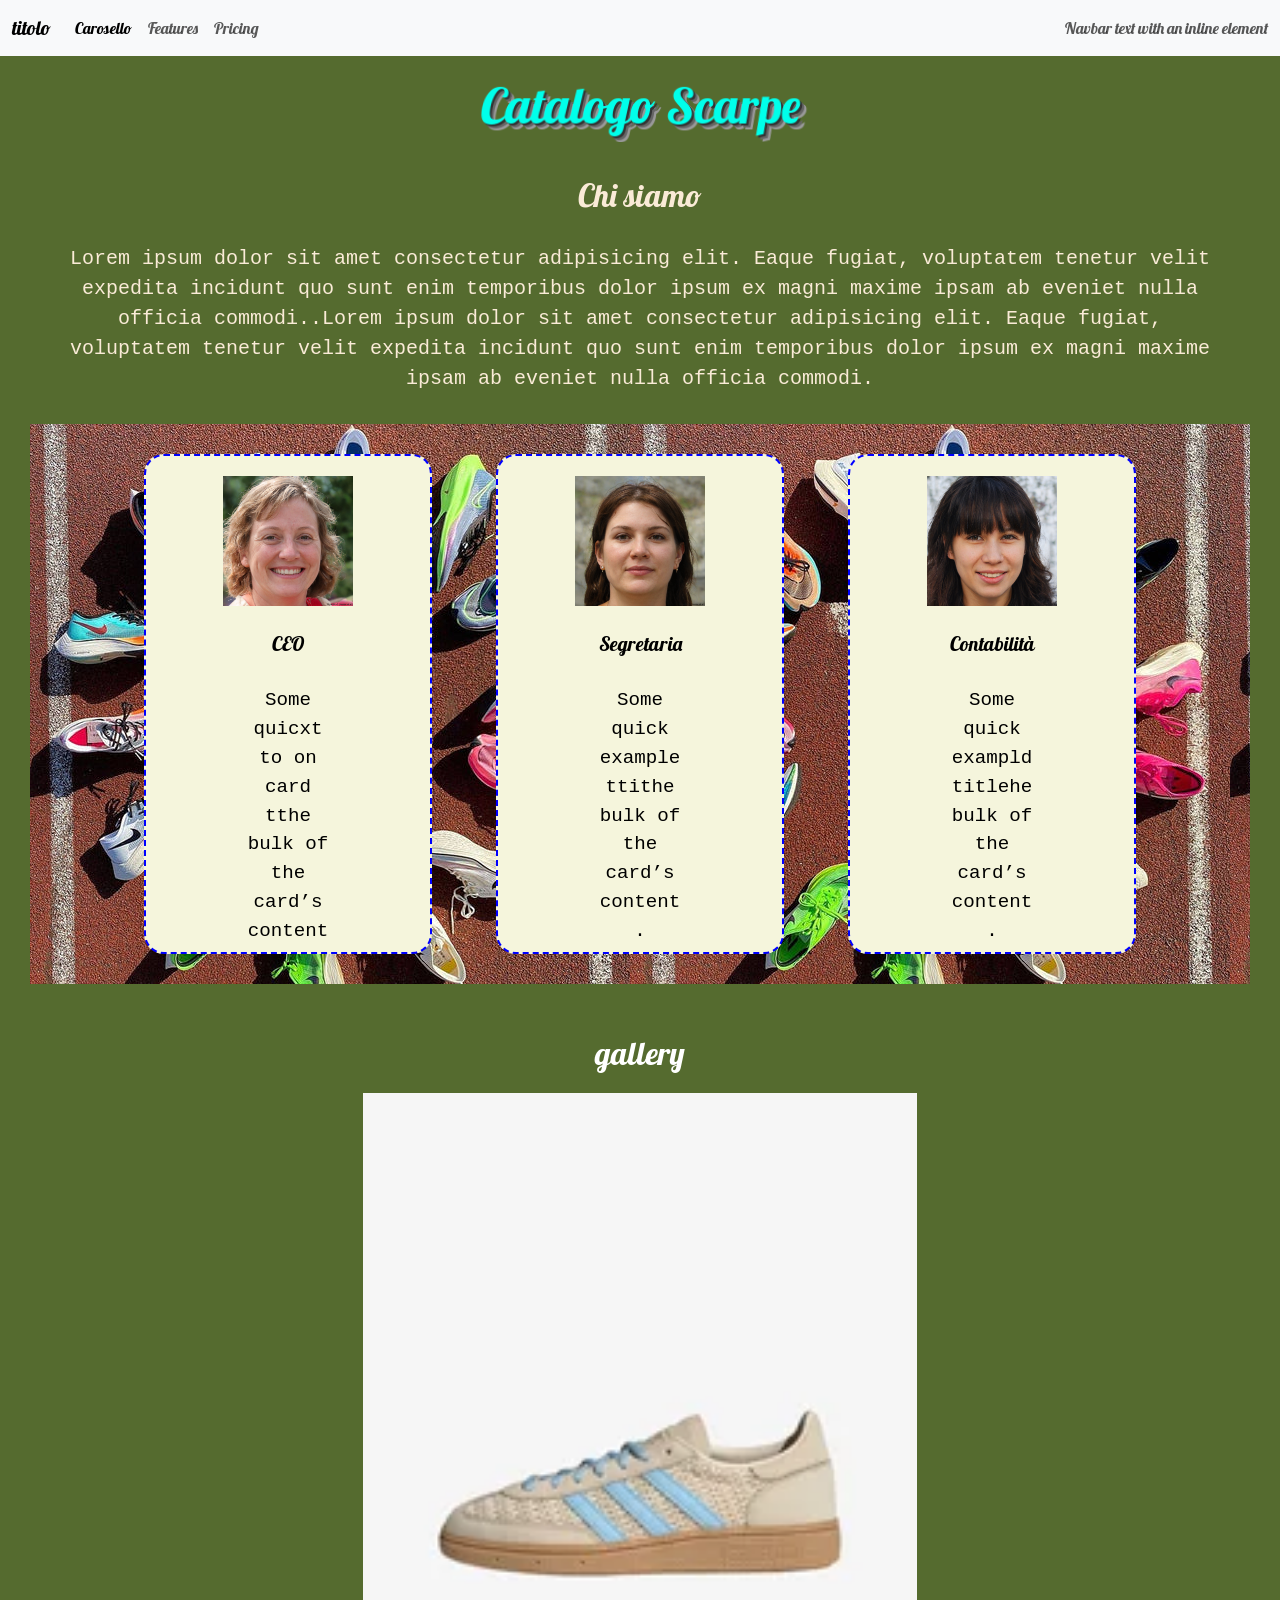
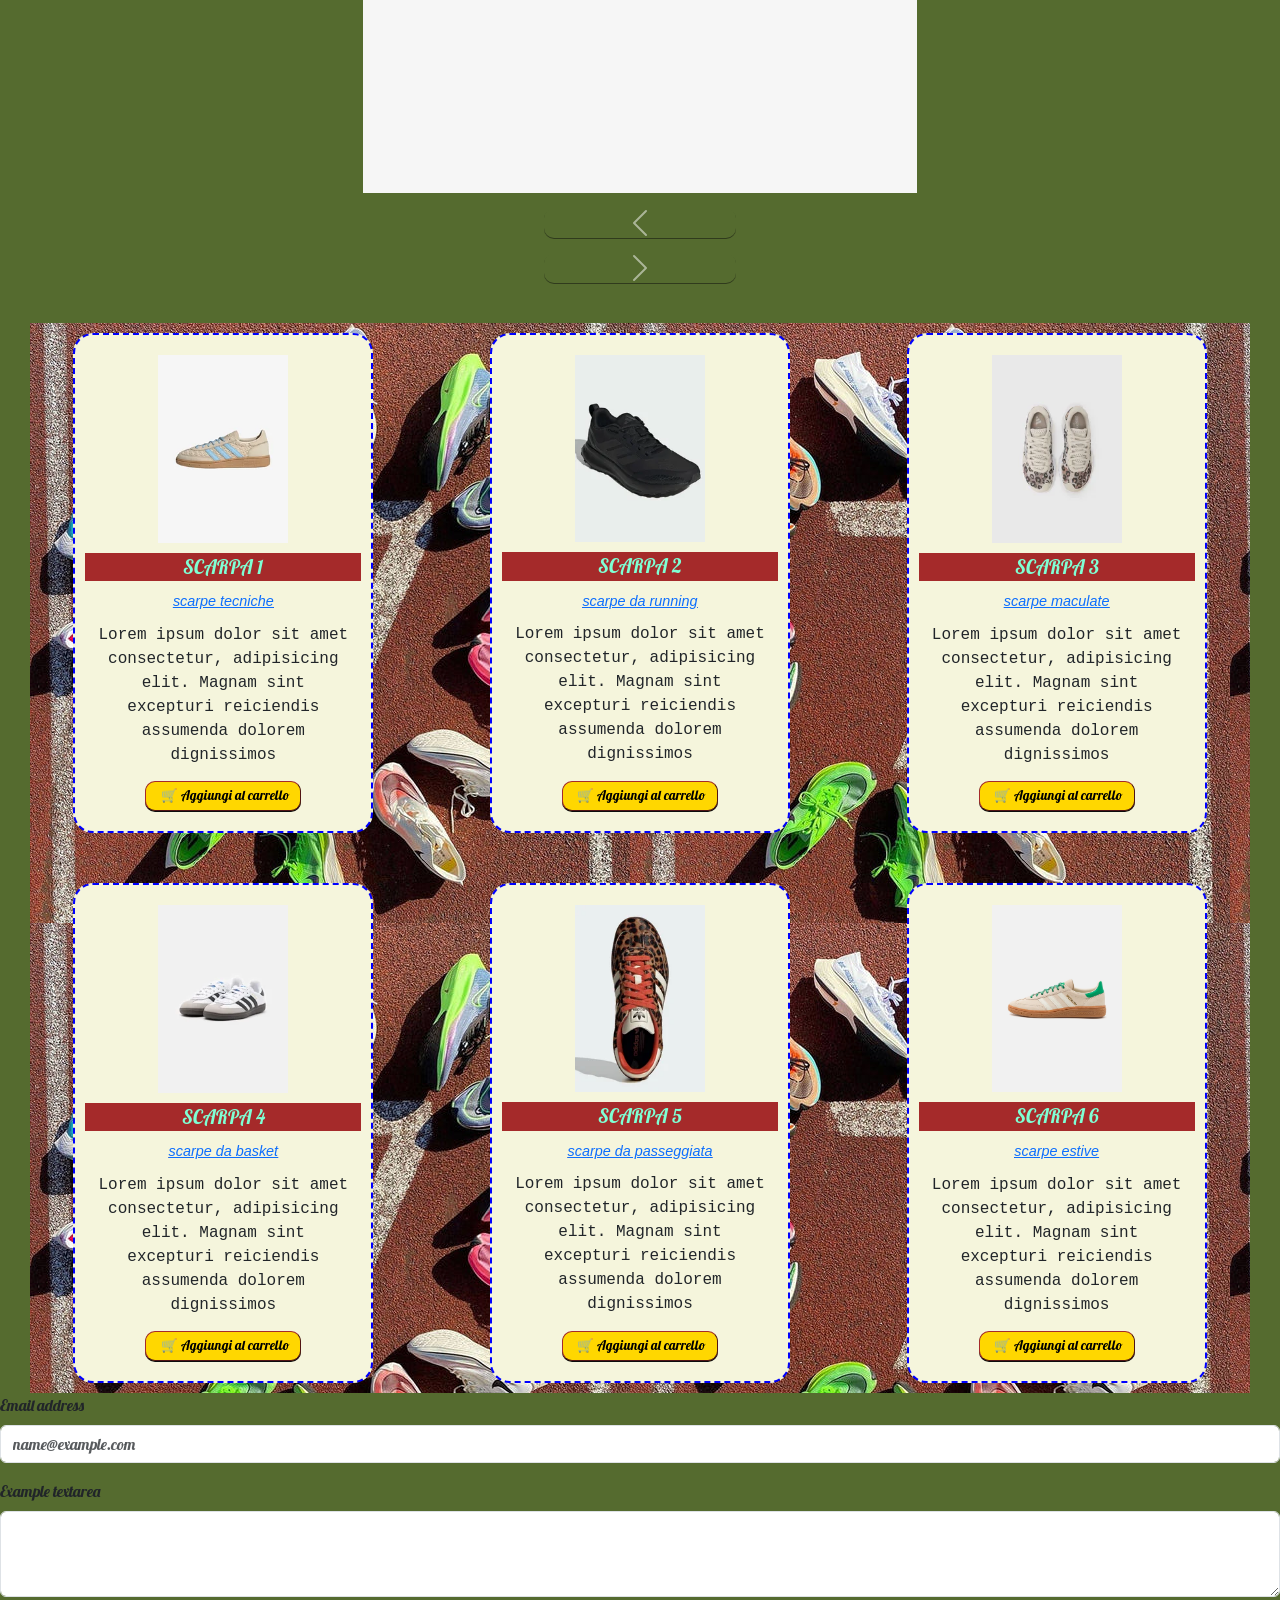
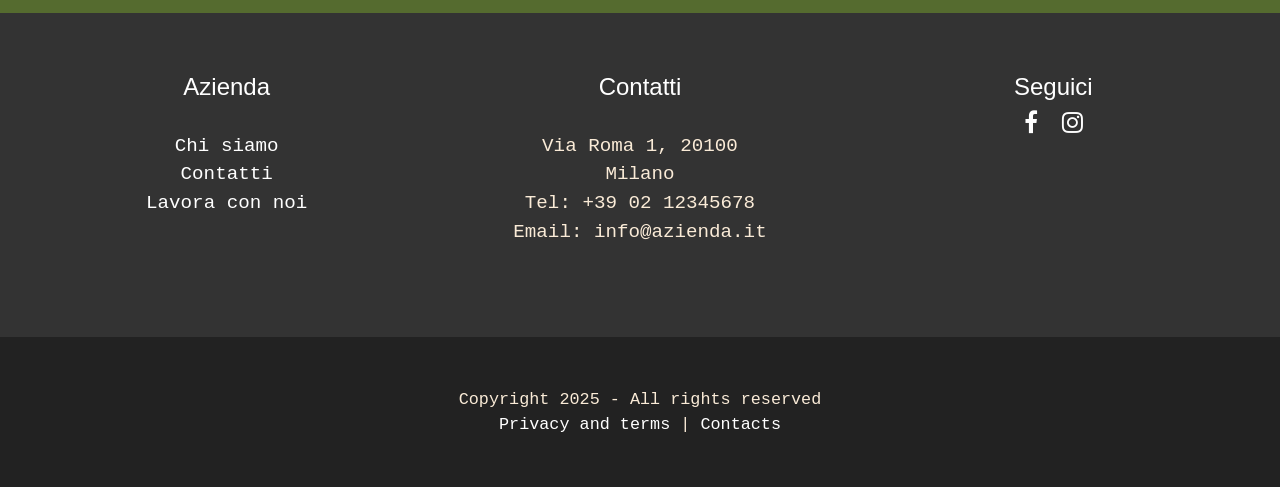
==== index.html @ 3c1e12cf "invio primo commit" ====
<!DOCTYPE html>
<html lang="en">
  <head>
    <meta charset="UTF-8" />
    <meta name="viewport" content="width=device-width, initial-scale=1.0" />
    <title>Catalogo Scarpe</title>
    <link rel="preconnect" href="https://fonts.googleapis.com" />
    <link rel="preconnect" href="https://fonts.gstatic.com" crossorigin />
    <link
      href="https://fonts.googleapis.com/css2?family=Lobster&display=swap"
      rel="stylesheet"
    />
    <link
      href="https://cdn.jsdelivr.net/npm/bootstrap@5.3.3/dist/css/bootstrap.min.css"
      rel="stylesheet"
    />
   <link rel="stylesheet" href="styles.css" />
  </head>
  <body>
    <nav class="navbar navbar-expand-lg bg-body-tertiary">
      <div class="container-fluid">
        <a class="navbar-brand" href="#titolo">titolo</a>
        <button
          class="navbar-toggler"
          type="button"
          data-bs-toggle="collapse"
          data-bs-target="#navbarText"
          aria-controls="navbarText"
          aria-expanded="false"
          aria-label="Toggle navigation"
        >
          <span class="navbar-toggler-icon"></span>
        </button>
        <div class="collapse navbar-collapse" id="navbarText">
          <ul class="navbar-nav me-auto mb-2 mb-lg-0">
            <li class="nav-item">
              <a class="nav-link active" aria-current="page" href="#Carosello">Carosello</a>
            </li>
            <li class="nav-item">
              <a class="nav-link" href="#">Features</a>
            </li>
            <li class="nav-item">
              <a class="nav-link" href="#">Pricing</a>
            </li>
          </ul>
          <span class="navbar-text"> Navbar text with an inline element </span>
        </div>
      </div>
    </nav>
    <div id="titolo"><h1>Catalogo Scarpe </h1>
    <h2>Chi siamo</h2>
    <p style="font-size: 20px;">Lorem ipsum dolor sit amet consectetur adipisicing elit. Eaque fugiat, voluptatem tenetur velit expedita incidunt quo sunt enim temporibus dolor ipsum ex magni maxime ipsam ab eveniet nulla officia commodi..Lorem ipsum dolor sit amet consectetur adipisicing elit. Eaque fugiat, voluptatem tenetur velit expedita incidunt quo sunt enim temporibus dolor ipsum ex magni maxime ipsam ab eveniet nulla officia commodi.</p>
 </div>

    <div class="d-flexp-2">

<div class="containertext-center">
  <div class="row">
    <div class="col">
      <div class="card" style="width: 18rem;">
  <img src="img/Senza titolo.jpeg" class="card-img-top" alt="...">
  <div class="card-body">
    <h5 class="card-title">CEO</h5>
    <p class="card-text" style="color: black; padding-left: 10px; padding-right: 10px;">Some quicxt to  on  card tthe bulk of the card’s content.</p>

  </div>
</div>
    </div>
    <div class="col">
      <div class="card" style="width: 18rem;">
  <img src="img/Senza titolo1.jpeg" class="card-img-top" alt="...">
  <div class="card-body">
    <h5 class="card-title">Segretaria</h5>
    <p class="card-text" style="color: black; padding-left: 10px; padding-right: 10px;" >Some quick example ttithe bulk of the card’s content.</p>

  </div>
</div>
    </div>
    <div class="col">
      <div class="card" style="width: 18rem;">
  <img src="img/Senza titolo2.jpeg" class="card-img-top" alt="...">
  <div class="card-body">
    <h5 class="card-title">Contabilità</h5>
    <p class="card-text" style="color: black; padding-left: 10px; padding-right: 10px;">Some quick exampld titlehe bulk of the card’s content.</p>

  </div>
</div>
    </div>
  </div>
</div>



</div>
<div id="carouselExampleAutoplaying" class="carousel slide" data-bs-ride="carousel"> <div class="titologallery"><h3>gallery</h3></div>
  <div class="carousel-inner">
    <div class="carousel-item active">
      <img src="img/0607f7ba417d4b07959e7ed834fc3805.webp" class="d-block w-100" style="max-height: 800px; width:auto; object-fit: contain; vertical-align: top;;"   alt="...">
    </div>
    <div class="carousel-item">
      <img src="img/2b812fd8db10462792b1de0c1f8c25e7.webp" class="d-block w-100" style="max-height: 800px; width:auto; object-fit: contain; vertical-align: top;"   alt="...">
    </div>
    <div class="carousel-item">
      <img src="img/4d5f97e9b4464f7b80f08d12e983fae6.webp" class="d-block w-100" style="max-height: 800px; width:auto; object-fit: contain; vertical-align: top;"   alt="...">
    </div>
  </div>


  
  <button class="carousel-control-prev" style="position: relative;"
  type="button" data-bs-target="#carouselExampleAutoplaying" data-bs-slide="prev">
    <span class="carousel-control-prev-icon" aria-hidden="true"></span>

  </button>
  <button class="carousel-control-next" style="position: relative; margin-right: 140px;"type="button" data-bs-target="#carouselExampleAutoplaying" data-bs-slide="next">
    <span class="carousel-control-next-icon" aria-hidden="true"></span> 

  </button>
    </div>




</div>




    <div class="d-flexp-2">
  
<section>
<section class="cardcontainer">
      <div class="card">
        <img src="img/0607f7ba417d4b07959e7ed834fc3805.webp" alt="" />
        <div class="nome">SCARPA 1</div>
        <div class="categoria"><a href="#">SCARPE TECNICHE</a></div>
        <div span class="descrizione">
          Lorem ipsum dolor sit amet consectetur, adipisicing elit. Magnam sint
          excepturi reiciendis assumenda dolorem dignissimos
        </div>
        <div class="prezzo"><span>prezzo</span>€32,99</div>
        <button>🛒 Aggiungi al carrello</button>
      </div>

      <div class="card">
        <img src="img/2b812fd8db10462792b1de0c1f8c25e7.webp" alt="" />
        <div class="nome">SCARPA 2</div>
        <div class="categoria"><a href="#">SCARPE DA RUNNING</a></div>
        <div span class="descrizione">
          Lorem ipsum dolor sit amet consectetur, adipisicing elit. Magnam sint
          excepturi reiciendis assumenda dolorem dignissimos
        </div>
        <div class="prezzo"><span>prezzo</span>€38,99</div>
        <button>🛒 Aggiungi al carrello</button>
      </div>

      <div class="card">
        <img src="img/4d5f97e9b4464f7b80f08d12e983fae6.webp" alt="" />
        <div class="nome">SCARPA 3</div>
        <div class="categoria"><a href="#">SCARPE MACULATE</a></div>
        <div span class="descrizione">
          Lorem ipsum dolor sit amet consectetur, adipisicing elit. Magnam sint
          excepturi reiciendis assumenda dolorem dignissimos
        </div>
        <div class="prezzo"><span>prezzo</span>€30,99</div>
        <button>🛒 Aggiungi al carrello</button>
      </div>

      <div class="card">
        <img src="img/670a06b18acb40d994303554f74349d6.webp" />
        <div class="nome">SCARPA 4</div>
        <div class="categoria"><a href="#">SCARPE DA BASKET</a></div>
        <div span class="descrizione">
          Lorem ipsum dolor sit amet consectetur, adipisicing elit. Magnam sint
          excepturi reiciendis assumenda dolorem dignissimos
        </div>
        <div class="prezzo"><span>prezzo</span>€24,99</div>
        <button>🛒 Aggiungi al carrello</button>
      </div>

      <div class="card">
        <img src="img/7656804c6f3f4b14a19f3ea0c66673ee.webp" />
        <div class="nome">SCARPA 5</div>
        <div class="categoria"><a href="#">SCARPE DA PASSEGGIATA</a></div>
        <div span class="descrizione">
          Lorem ipsum dolor sit amet consectetur, adipisicing elit. Magnam sint
          excepturi reiciendis assumenda dolorem dignissimos
        </div>
        <div class="prezzo"><span>prezzo</span>€29,99</div>
        <button>🛒 Aggiungi al carrello</button>
      </div>

      <div class="card">
        <img src="img/e5c5e83a368949eb8539ef45015433f1.webp" alt="" />
        <div class="nome">SCARPA 6</div>
        <div class="categoria"><a href="#">SCARPE ESTIVE</a></div>
        <div span class="descrizione">
          Lorem ipsum dolor sit amet consectetur, adipisicing elit. Magnam sint
          excepturi reiciendis assumenda dolorem dignissimos
        </div>
        <div class="prezzo"><span>prezzo</span>€41,99</div>
        <button>🛒 Aggiungi al carrello</button>
      </div>
      </section>
      </section>



    </div>
    <div class="mb-3">
  <label for="exampleFormControlInput1" class="form-label">Email address</label>
  <input type="email" class="form-control" id="exampleFormControlInput1" placeholder="name@example.com">
</div>
<div class="mb-3">
  <label for="exampleFormControlTextarea1" class="form-label">Example textarea</label>
  <textarea class="form-control" id="exampleFormControlTextarea1" rows="3"></textarea>
</div>
  
 <script src="https://cdn.jsdelivr.net/npm/bootstrap@5.3.0/dist/js/bootstrap.bundle.min.js"></script>
    <link rel="stylesheet" href="https://cdnjs.cloudflare.com/ajax/libs/font-awesome/4.7.0/css/font-awesome.min.css">
  </body>


<footer class="footer">
  <div class="footer-column">
    <h4>Azienda</h4>
    <p>
      <a href="/chi-siamo">Chi siamo</a><br>
      <a href="/contatti">Contatti</a><br>
      <a href="/lavora-con-noi">Lavora con noi</a>
    </p>
  </div>

  <div class="footer-column">
    <h4>Contatti</h4>
    <p>
      Via Roma 1, 20100 Milano<br>
      Tel: +39 02 12345678<br>
      Email: info@azienda.it
    </p>
  </div>

  <div class="footer-column social">
    <h4>Seguici</h4>
    <a href="https://www.facebook.com/" class="fa fa-facebook"></a>
    <a href="https://www.instagram.com/" class="fa fa-instagram"></a>
  </div>
</footer>

<div class="footer-bottom">
  <p>
    Copyright 2025 - All rights reserved<br>
    <a href="/privacy">Privacy and terms</a> | <a href="/contatti">Contacts</a>
  </p>
</div>




  


    </div>

</html>
---- styles.css ----
h1 {
  font-size: 50px;
  text-align: center;
  color: aqua;
  font-weight: 50;
  margin-top: 20px;
  margin-bottom: 20px;
}
body {
  background-color: darkolivegreen;
  font-family: "lobster";
  font-weight: 100;
}

.card {
  background-color: beige;
  width: 300px;
  padding: 10px;
  border-radius: 20px;
  display: flex;
  flex-direction: column;
  position: relative;
  border: 2px;
  border-style: dashed;
  border-color: blue;
  text-align: center;
  height: 500px;
}

.nome:hover {
  transform: scale(1.3);
  margin-bottom: 20px;
}

.card img {
  padding: 10px;
  width: 150px;
  height: auto;
  align-self: center;
}
.card:hover {
  transform: scale(1.1);
}

.categoria {
  font-size: 0.9rem;
  font-style: italic;
  text-transform: lowercase;
  text-decoration: underline;
  color: darkblue;
  padding: 10px auto;
  font-family: "Franklin Gothic Medium", "Arial Narrow", Arial, sans-serif;
  text-align: center;
}
.nome {
  background-color: brown;
  color: aquamarine;
  font-size: larger;
}

.categoria:hover {
  scale: 1.2;
}
.descrizione {
  font-family: "Courier New", Courier, monospace;
  padding: 10px;
}
h1 {
  color: rgb(0, 255, 234);
  text-shadow: 2px 2px 0 #333, 4px 4px 0 #666, 6px 6px 0 #999;
  transform: perspective(600px) rotateX(15deg);
  margin-bottom: 40px;
}
.nome {
  margin-bottom: 10px;
}

.prezzo span {
  font-size: 0.8rem;
  padding: 0 5px 0 0;
  color: black;
  font-weight: lighter;
}

.prezzo {
  font-size: 1.2rem;
  color: brown;
}

button {
  background-color: gold;
  border-radius: 10px;
  height: 30px;
  border-width: 0.5px;
  border-color: brown;
  box-shadow: 0 1px #0c0c0c;
  text-indent: 3px;
  margin-top: 15px;
  bottom: 20px;
  position: absolute;
  left: 70px;
  right: 70px;
  width: calc(100%-140px);
  cursor: pointer;
  font-size: smaller;
}

button:hover {
  transform: scaleX(1.3);
  background-color: blue;
  color: white;
}

section {
  align-items: center;
  align-content: center;
  justify-content: center;
  max-width: 100vw;
}

h4 {
  text-align: center;
}

div.container {
  display: flex;

  gap: 200px;
  justify-content: center;
  align-items: center;

  flex-wrap: wrap;
}

.social {
  padding-bottom: 30px;
}

.carouselslide {
  width: auto;
  height: 700px;
  vertical-align: top;
}
.carousel-inner {
  height: 700px;
  vertical-align: top;
}

div h2 {
  margin: 30px;
  text-align: center;
  color: antiquewhite;
}
div p {
  margin: 30px;
  margin-left: 60px;
  margin-right: 60px;
  text-align: center;
  color: antiquewhite;
  font-family: "Courier New", Courier, monospace;
  font-size: larger;
}
#carouselExampleAutoplaying {
  justify-content: center;
  align-items: center;
  align-content: center;
  color: #0c0c0c;
  display: flex;
  flex-direction: column;
  margin-bottom: 40px;
  position: relative;
}

.containertext-center {
  display: flex;
  align-items: center;
  align-content: center;
  justify-content: space-around;
  gap: 50px;
  flex-wrap: wrap;
  padding: 10px;
  background-image: url(img/Come_scegliere_scarpe_da_corsa_III_grande.jpg);
  margin-bottom: 50px;
}
.cardcontainer {
  display: flex;
  align-items: center;
  align-content: center;
  justify-content: space-around;
  gap: 50px;
  flex-wrap: wrap;
  padding: 10px;
  background-image: url(img/Come_scegliere_scarpe_da_corsa_III_grande.jpg);
}

.carousel div h3 {
  color: #ffffff;
  font-size: larger;
  font-size: xx-large;
  margin-bottom: 20px;
}

.carousel .carouselslide {
  background-color: crimson;
}
.row {
  margin-bottom: 30px;
  display: flex;
  align-items: center;
  align-content: center;
  margin: 0 auto;
}

.containertext-center .row .card {
  margin: 20px;
}
.carousel-item {
  align-items: center;
  height: 300px;
}
.card-body {
  color: black;
}
.card-text {
  color: black;
}

.buttoncontainer {
  display: flex;
  position: absolute;
  align-items: center;
  align-content: center;
  bottom: 20px;
}

.d-flexp-2 {
  align-content: center;

  margin: auto 30px;
}

.footer {
  display: flex;
  justify-content: space-around;
  flex-wrap: wrap;
  background-color: #333;
  color: #fff;
  padding: 40px 20px;
  font-family: Arial, sans-serif;
}

.footer-column {
  flex: 1 1 200px;
  margin: 20px;
  text-align: center;
}

.footer-column a {
  color: #fff;
  text-decoration: none;
}

.footer-column a:hover {
  text-decoration: underline;
}

.footer-bottom {
  background-color: #222;
  color: #fff;
  text-align: center;
  padding: 20px;
  font-size: 14px;
}

.footer-bottom a {
  color: #fff;
  text-decoration: none;
}

.footer-bottom a:hover {
  text-decoration: underline;
}

.social a {
  font-size: 24px;
  margin: 0 10px;
}
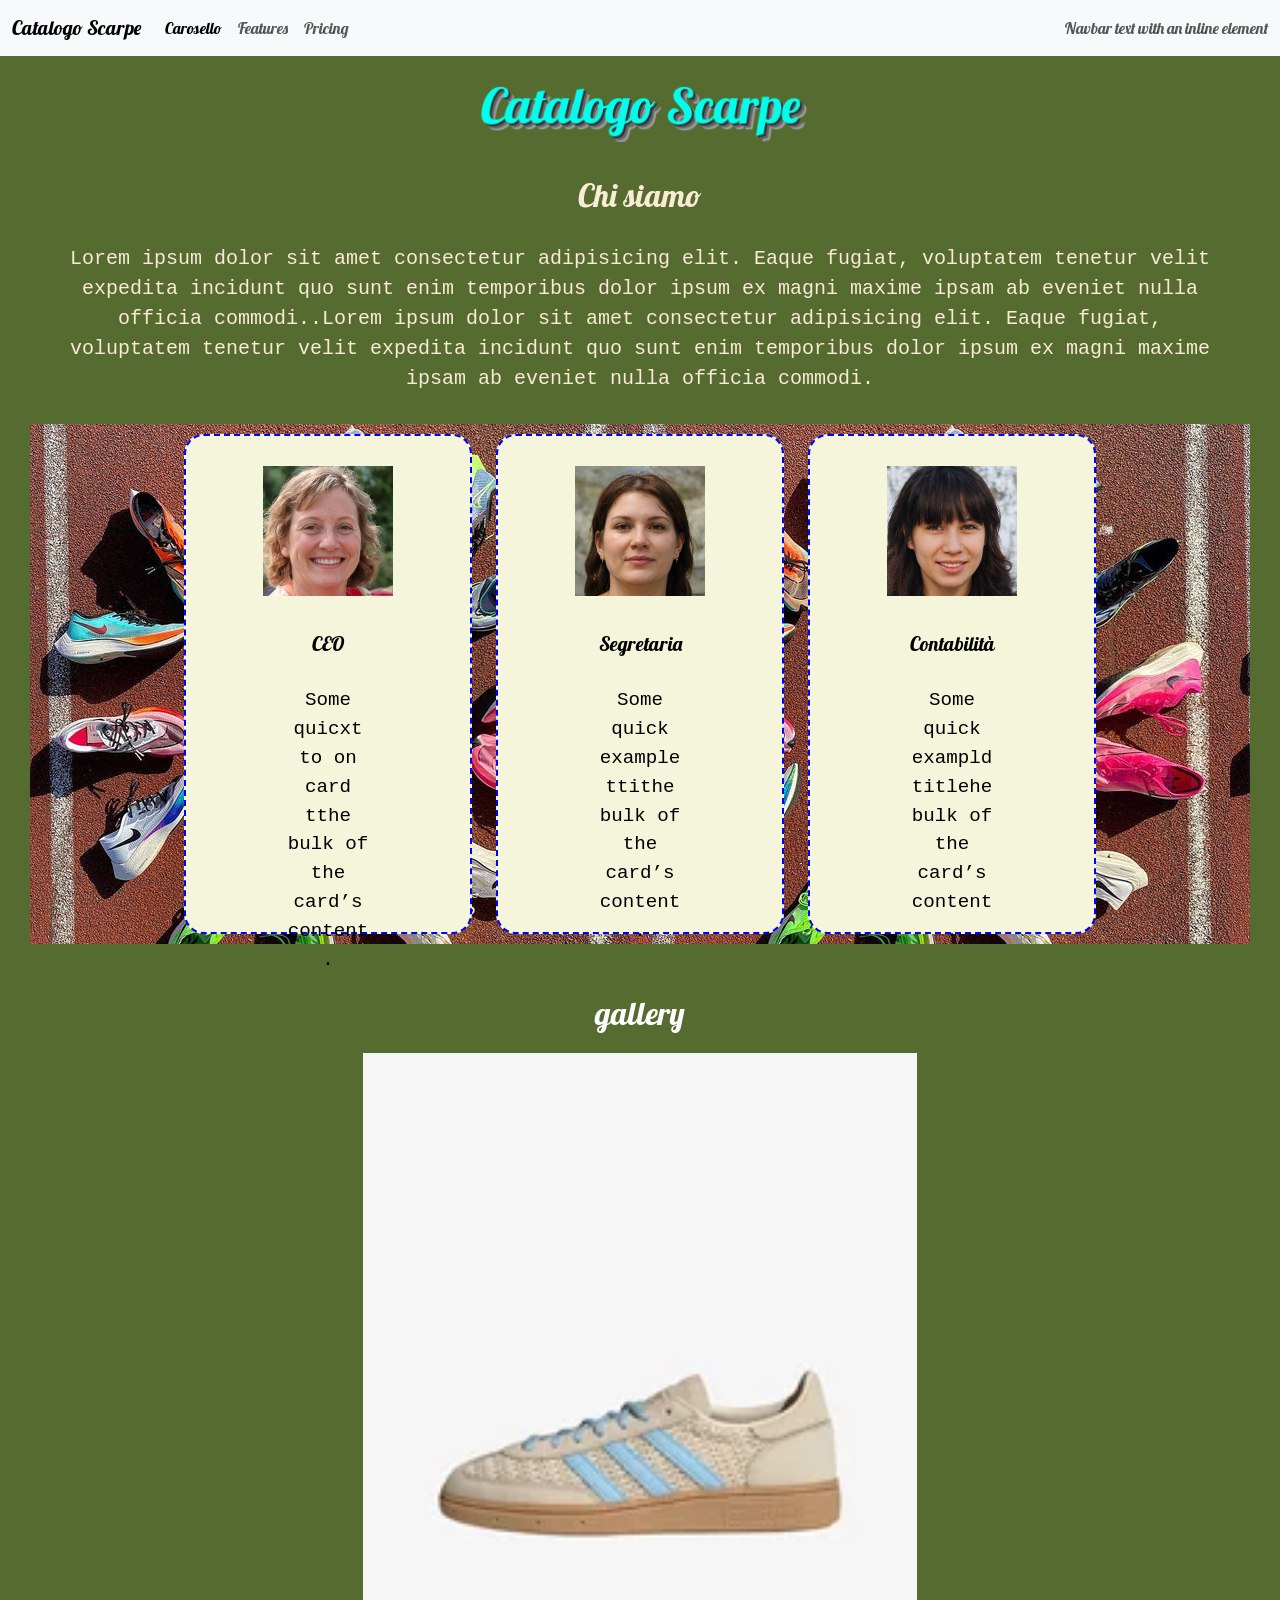
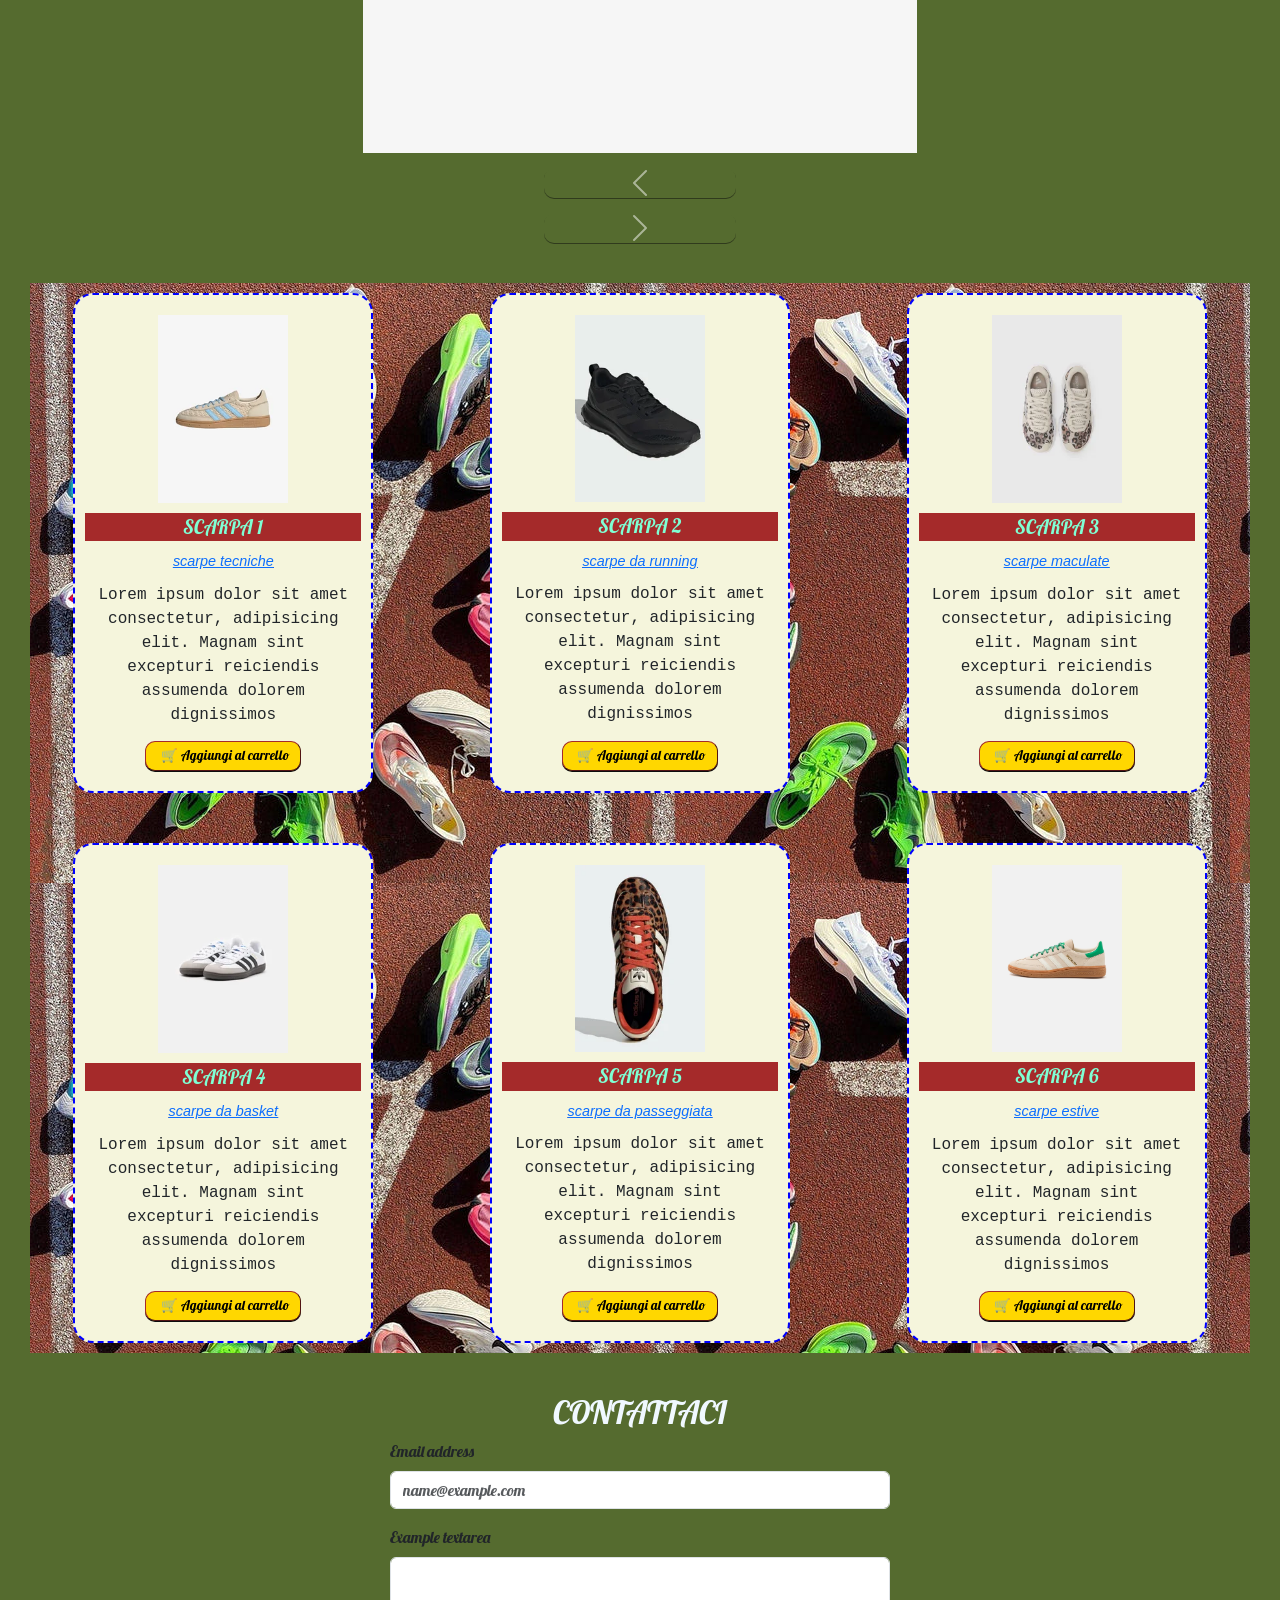
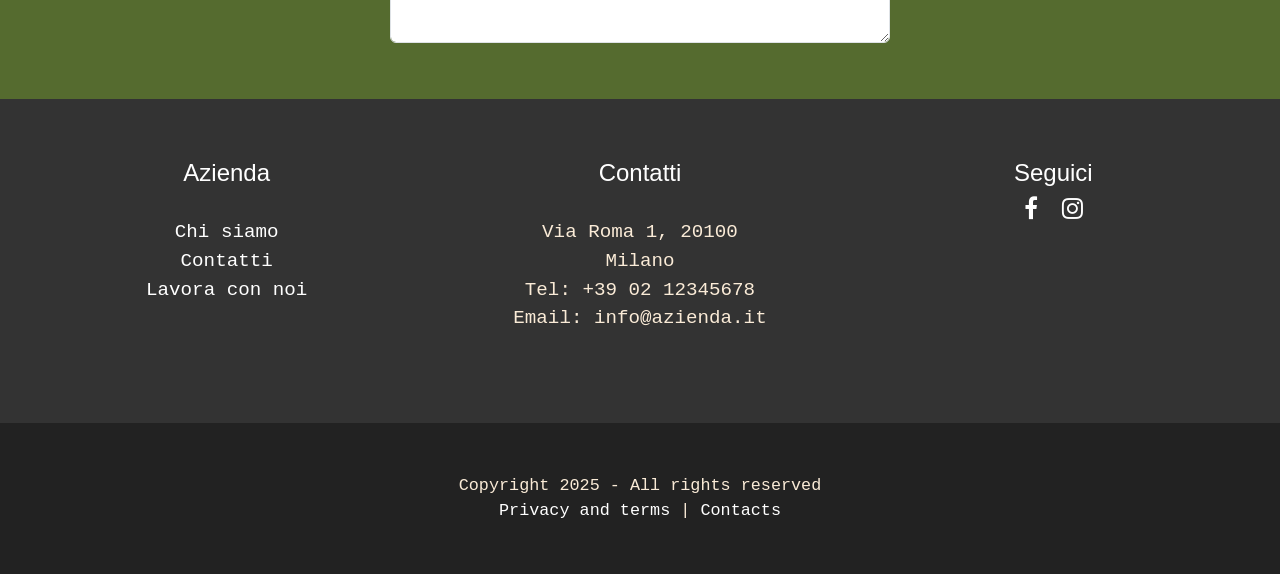
==== commit 453110df: "modifiche" ====
--- a/index.html
+++ b/index.html
@@ -19,7 +19,7 @@
   <body>
     <nav class="navbar navbar-expand-lg bg-body-tertiary">
       <div class="container-fluid">
-        <a class="navbar-brand" href="#titolo">titolo</a>
+     <a class="navbar-brand" href="#titolo">Catalogo Scarpe</a>
         <button
           class="navbar-toggler"
           type="button"
@@ -34,7 +34,7 @@
         <div class="collapse navbar-collapse" id="navbarText">
           <ul class="navbar-nav me-auto mb-2 mb-lg-0">
             <li class="nav-item">
-              <a class="nav-link active" aria-current="page" href="#Carosello">Carosello</a>
+                   <a class="nav-link active" href="#Carosello">Carosello</a>
             </li>
             <li class="nav-item">
               <a class="nav-link" href="#">Features</a>
@@ -53,7 +53,6 @@
  </div>
 
     <div class="d-flexp-2">
-
 <div class="containertext-center">
   <div class="row">
     <div class="col">
@@ -204,24 +203,22 @@
       </section>
       </section>
 
-
-
-    </div>
-    <div class="mb-3">
-  <label for="exampleFormControlInput1" class="form-label">Email address</label>
-  <input type="email" class="form-control" id="exampleFormControlInput1" placeholder="name@example.com">
-</div>
-<div class="mb-3">
-  <label for="exampleFormControlTextarea1" class="form-label">Example textarea</label>
-  <textarea class="form-control" id="exampleFormControlTextarea1" rows="3"></textarea>
-</div>
-  
- <script src="https://cdn.jsdelivr.net/npm/bootstrap@5.3.0/dist/js/bootstrap.bundle.min.js"></script>
-    <link rel="stylesheet" href="https://cdnjs.cloudflare.com/ajax/libs/font-awesome/4.7.0/css/font-awesome.min.css">
-  </body>
-
-
-<footer class="footer">
+    </div>
+
+   
+      
+<section style="margin-left: 30px; margin-right: 30px; margin-top: 30px; max-width: 500px; align-content: center;   margin: 0 auto; margin-top: 40px; margin-bottom: 40px;"> <h2 style="text-align: center; color: aliceblue;"> CONTATTACI</h2>
+  <div class="mb-3">
+    <label for="exampleFormControlInput1" class="form-label">Email address</label>
+    <input type="email" class="form-control" id="exampleFormControlInput1" placeholder="name@example.com">
+  </div>
+  <div class="mb-3">
+    <label for="exampleFormControlTextarea1" class="form-label">Example textarea</label>
+    <textarea class="form-control" id="exampleFormControlTextarea1" rows="3"></textarea>
+  </div>
+</section>
+
+  <footer class="footer">
   <div class="footer-column">
     <h4>Azienda</h4>
     <p>
@@ -261,5 +258,11 @@
 
 
     </div>
+ <script src="https://cdn.jsdelivr.net/npm/bootstrap@5.3.0/dist/js/bootstrap.bundle.min.js"></script>
+    <link rel="stylesheet" href="https://cdnjs.cloudflare.com/ajax/libs/font-awesome/4.7.0/css/font-awesome.min.css">
+  </body>
+
+
+
 
 </html>
--- a/styles.css
+++ b/styles.css
@@ -180,6 +180,8 @@
   flex-wrap: wrap;
   padding: 10px;
   background-image: url(img/Come_scegliere_scarpe_da_corsa_III_grande.jpg);
+
+  margin: 0 auto;
   margin-bottom: 50px;
 }
 .cardcontainer {
@@ -213,6 +215,7 @@
 
 .containertext-center .row .card {
   margin: 20px;
+  margin: 0 auto;
 }
 .carousel-item {
   align-items: center;
@@ -285,3 +288,82 @@
   font-size: 24px;
   margin: 0 10px;
 }
+/* cards staff */
+.containertext-center .card {
+  width: 18rem;
+  margin: 20px auto;
+  border: 2px dashed blue;
+  border-radius: 20px;
+  background-color: beige;
+  text-align: center;
+  transition: transform 0.3s ease;
+}
+.containertext-center .card:hover {
+  transform: scale(1.05);
+}
+.containertext-center img {
+  width: 150px;
+  margin: 10px auto;
+}
+/* form contatti */
+.container .form-label {
+  color: white;
+  margin: 30px;
+}
+/* footer */
+.footer {
+  display: flex;
+  justify-content: space-around;
+  flex-wrap: wrap;
+  background-color: #333;
+  color: #fff;
+  padding: 40px 20px;
+  font-family: Arial, sans-serif;
+}
+.footer-column {
+  flex: 1 1 200px;
+  margin: 20px;
+  text-align: center;
+}
+.footer-column a {
+  color: #fff;
+  text-decoration: none;
+}
+.footer-column a:hover {
+  text-decoration: underline;
+}
+.footer-bottom {
+  background-color: #222;
+  color: #fff;
+  text-align: center;
+  padding: 20px;
+  font-size: 14px;
+}
+.footer-bottom a {
+  color: #fff;
+  text-decoration: none;
+}
+.footer-bottom a:hover {
+  text-decoration: underline;
+}
+.social a {
+  font-size: 24px;
+  margin: 0 10px;
+}
+/* cards staff */
+.containertext-center .card {
+  width: 18rem;
+  margin: 20px auto;
+  border: 2px dashed blue;
+  border-radius: 20px;
+  background-color: beige;
+  text-align: center;
+  transition: transform 0.3s ease;
+}
+.containertext-center .card:hover {
+  transform: scale(1.05);
+}
+.containertext-center img {
+  width: 150px;
+  margin: 10px auto;
+}
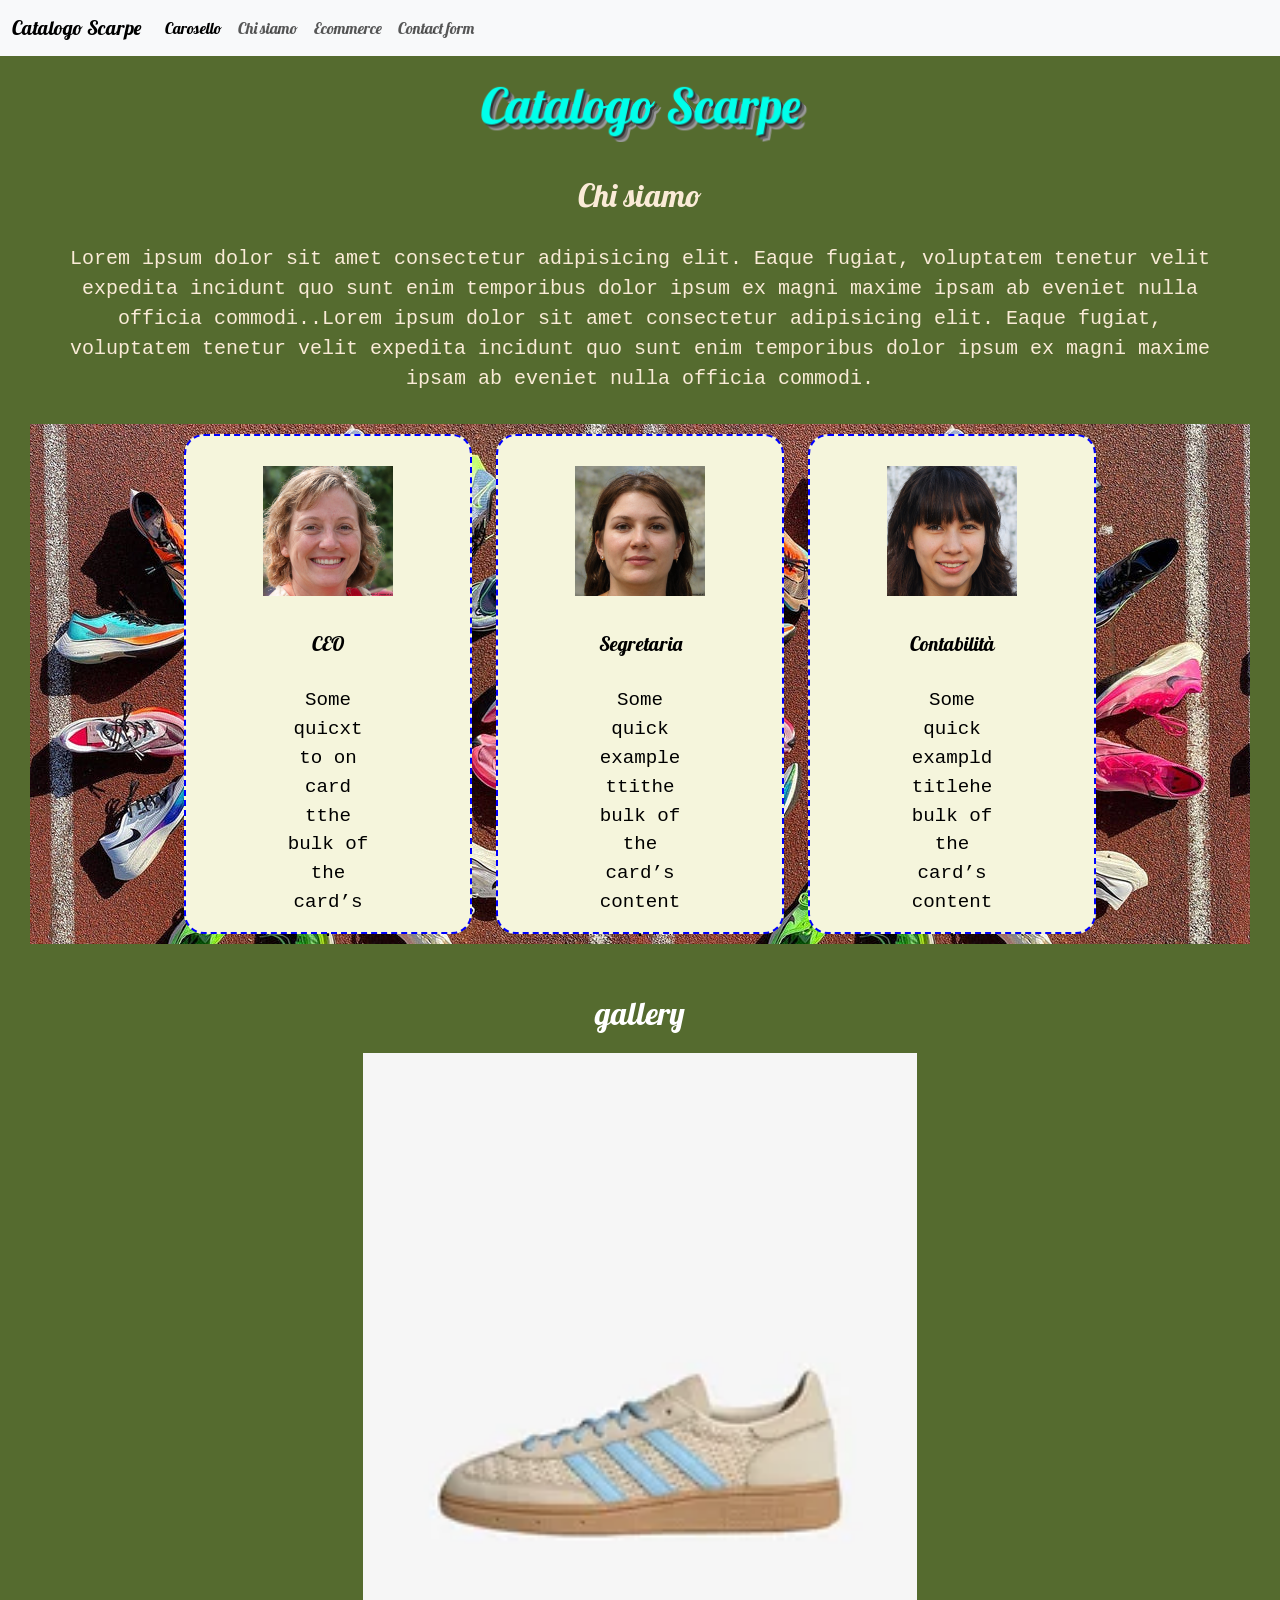
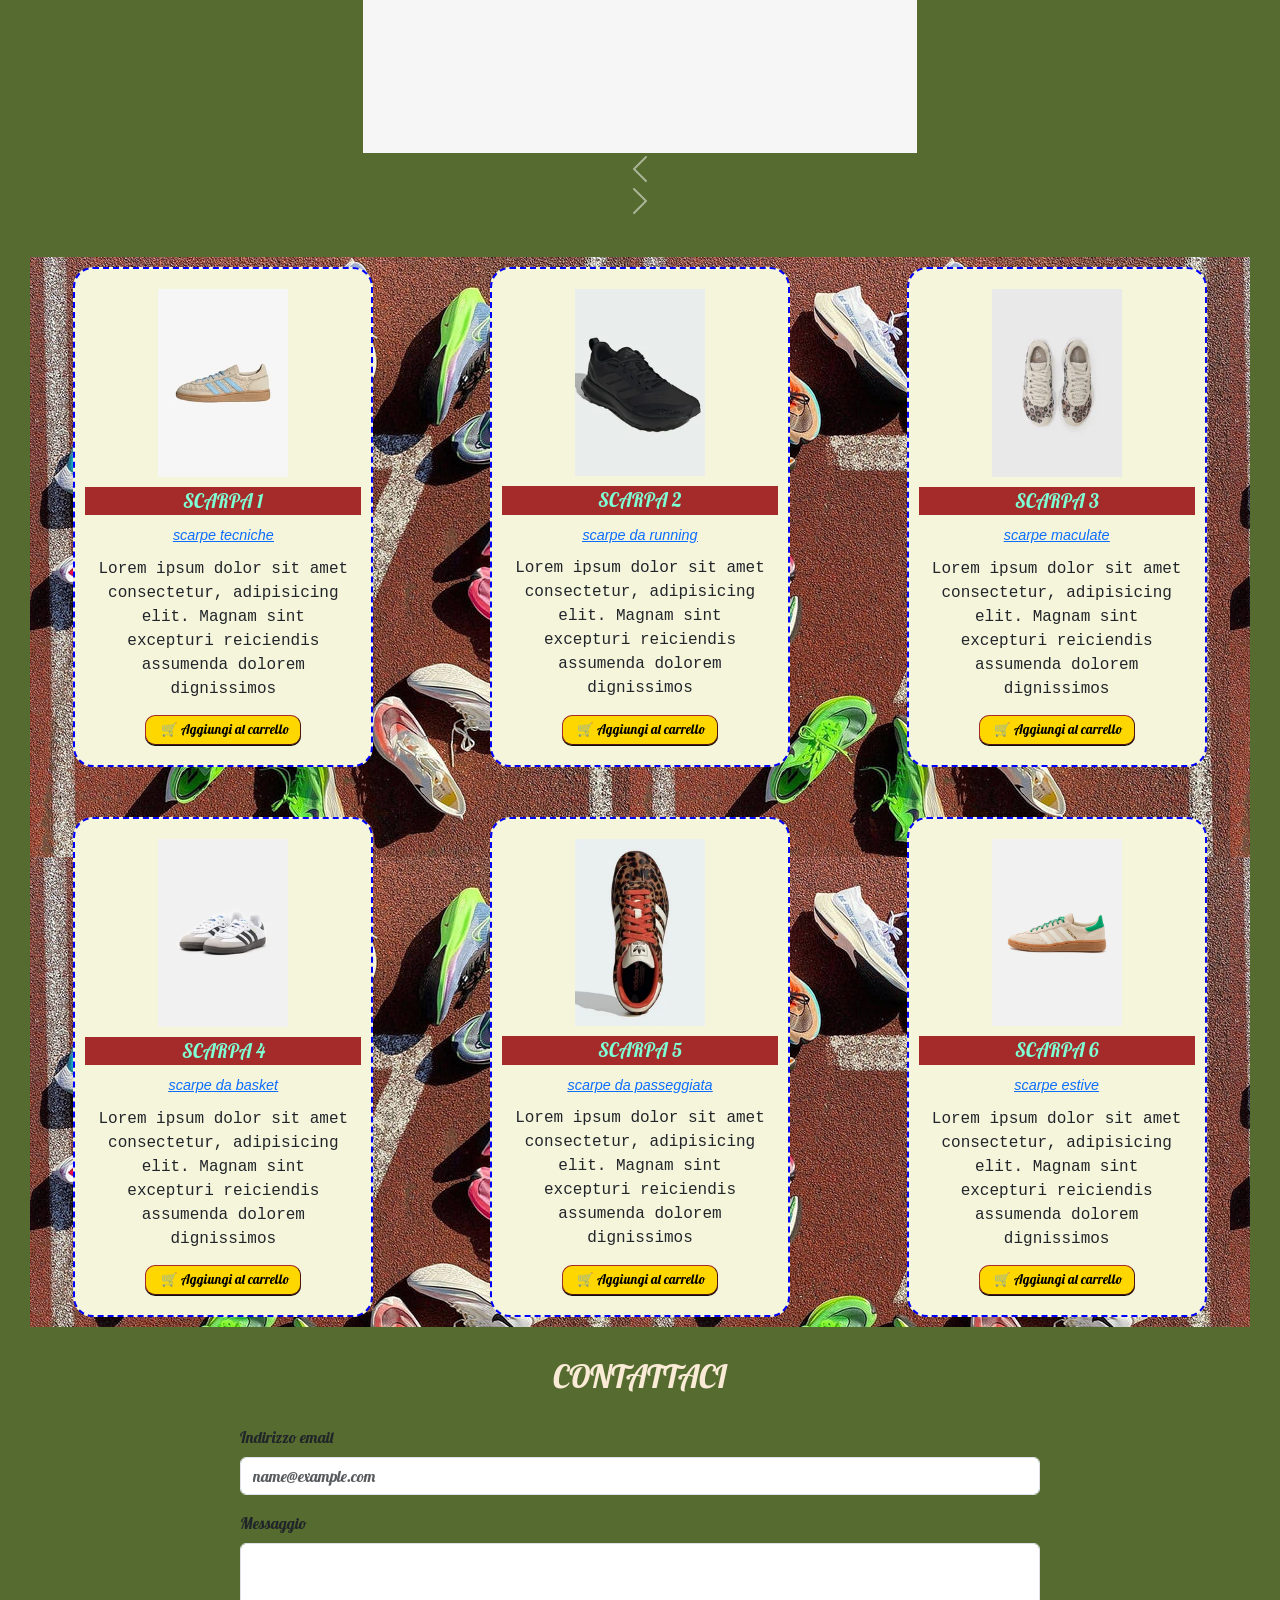
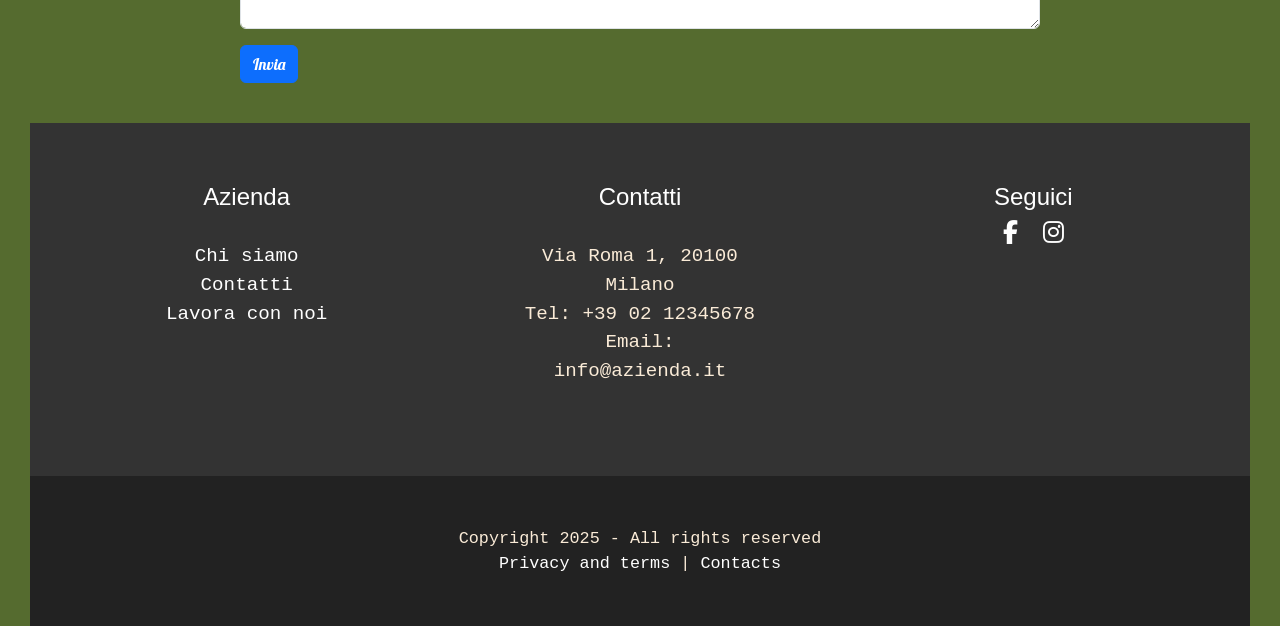
==== commit 58c955b2: "modifiche2" ====
--- a/index.html
+++ b/index.html
@@ -13,7 +13,24 @@
     <link
       href="https://cdn.jsdelivr.net/npm/bootstrap@5.3.3/dist/css/bootstrap.min.css"
       rel="stylesheet"
+      
     />
+<link
+  rel="stylesheet"
+  href="https://cdnjs.cloudflare.com/ajax/libs/font-awesome/6.4.0/css/all.min.css"
+/>
+  <style>
+    .social a {
+      font-size: 36px;
+      margin-right: 15px;
+      color: #333;
+      text-decoration: none;
+    }
+    .social a:hover {
+      color: #0077b6;
+    }
+  </style>
+
    <link rel="stylesheet" href="styles.css" />
   </head>
   <body>
@@ -34,25 +51,26 @@
         <div class="collapse navbar-collapse" id="navbarText">
           <ul class="navbar-nav me-auto mb-2 mb-lg-0">
             <li class="nav-item">
-                   <a class="nav-link active" href="#Carosello">Carosello</a>
+                   <a class="nav-link active" href="#carouselExampleAutoplaying">Carosello</a>
             </li>
             <li class="nav-item">
-              <a class="nav-link" href="#">Features</a>
+              <a class="nav-link" href="#chisiamo">Chi siamo</a>
             </li>
             <li class="nav-item">
-              <a class="nav-link" href="#">Pricing</a>
-            </li>
-          </ul>
-          <span class="navbar-text"> Navbar text with an inline element </span>
+              <a class="nav-link" href="#ecommerce">Ecommerce</a>
+            </li>
+           <li class="nav-item">
+              <a class="nav-link" href="#contattaci">Contact form</a>
+            </li>
         </div>
       </div>
     </nav>
     <div id="titolo"><h1>Catalogo Scarpe </h1>
-    <h2>Chi siamo</h2>
+    <h2 id="chisiamo">Chi siamo</h2>
     <p style="font-size: 20px;">Lorem ipsum dolor sit amet consectetur adipisicing elit. Eaque fugiat, voluptatem tenetur velit expedita incidunt quo sunt enim temporibus dolor ipsum ex magni maxime ipsam ab eveniet nulla officia commodi..Lorem ipsum dolor sit amet consectetur adipisicing elit. Eaque fugiat, voluptatem tenetur velit expedita incidunt quo sunt enim temporibus dolor ipsum ex magni maxime ipsam ab eveniet nulla officia commodi.</p>
  </div>
 
-    <div class="d-flexp-2">
+<div class="d-flexp-2">
 <div class="containertext-center">
   <div class="row">
     <div class="col">
@@ -60,7 +78,7 @@
   <img src="img/Senza titolo.jpeg" class="card-img-top" alt="...">
   <div class="card-body">
     <h5 class="card-title">CEO</h5>
-    <p class="card-text" style="color: black; padding-left: 10px; padding-right: 10px;">Some quicxt to  on  card tthe bulk of the card’s content.</p>
+    <p class="card-text" style="color: black; padding-left: 10px; padding-right: 10px;">Some quicxt to  on  card tthe bulk of the card’s .</p>
 
   </div>
 </div>
@@ -103,32 +121,22 @@
       <img src="img/4d5f97e9b4464f7b80f08d12e983fae6.webp" class="d-block w-100" style="max-height: 800px; width:auto; object-fit: contain; vertical-align: top;"   alt="...">
     </div>
   </div>
-
-
-  
   <button class="carousel-control-prev" style="position: relative;"
   type="button" data-bs-target="#carouselExampleAutoplaying" data-bs-slide="prev">
     <span class="carousel-control-prev-icon" aria-hidden="true"></span>
-
   </button>
-  <button class="carousel-control-next" style="position: relative; margin-right: 140px;"type="button" data-bs-target="#carouselExampleAutoplaying" data-bs-slide="next">
+  <button class="carousel-control-next" style="position: relative;"type="button" data-bs-target="#carouselExampleAutoplaying" data-bs-slide="next">
     <span class="carousel-control-next-icon" aria-hidden="true"></span> 
-
   </button>
     </div>
-
-
-
-
-</div>
-
-
-
-
-    <div class="d-flexp-2">
-  
+</div>
+
+
+
+
+<div class="d-flexp-2">
 <section>
-<section class="cardcontainer">
+<section class="cardcontainer" id="ecommerce">
       <div class="card">
         <img src="img/0607f7ba417d4b07959e7ed834fc3805.webp" alt="" />
         <div class="nome">SCARPA 1</div>
@@ -200,69 +208,59 @@
         <div class="prezzo"><span>prezzo</span>€41,99</div>
         <button>🛒 Aggiungi al carrello</button>
       </div>
-      </section>
-      </section>
-
-    </div>
-
-   
-      
-<section style="margin-left: 30px; margin-right: 30px; margin-top: 30px; max-width: 500px; align-content: center;   margin: 0 auto; margin-top: 40px; margin-bottom: 40px;"> <h2 style="text-align: center; color: aliceblue;"> CONTATTACI</h2>
-  <div class="mb-3">
-    <label for="exampleFormControlInput1" class="form-label">Email address</label>
-    <input type="email" class="form-control" id="exampleFormControlInput1" placeholder="name@example.com">
-  </div>
-  <div class="mb-3">
-    <label for="exampleFormControlTextarea1" class="form-label">Example textarea</label>
-    <textarea class="form-control" id="exampleFormControlTextarea1" rows="3"></textarea>
-  </div>
+     </section> <!-- chiusura corretta della cardcontainer -->
+
+<section style="max-width: 800px;" class="form">
+  <h2 style="text-align: center;" id="contattaci">CONTATTACI</h2>
+  <form>
+    <div class="mb-3">
+      <label for="email" class="form-label">Indirizzo email</label>
+      <input
+        type="email"
+        class="form-control"
+        id="email"
+        placeholder="name@example.com"
+      />
+    </div>
+    <div class="mb-3">
+      <label for="messaggio" class="form-label">Messaggio</label>
+      <textarea
+        class="form-control"
+        id="messaggio"
+        rows="3"
+      ></textarea>
+    </div>
+    <button type="submit" class="btn btn-primary">Invia</button>
+  </form>
 </section>
 
-  <footer class="footer">
+<footer class="footer">
   <div class="footer-column">
     <h4>Azienda</h4>
     <p>
-      <a href="/chi-siamo">Chi siamo</a><br>
-      <a href="/contatti">Contatti</a><br>
+      <a href="/chi-siamo">Chi siamo</a><br />
+      <a href="/contatti">Contatti</a><br />
       <a href="/lavora-con-noi">Lavora con noi</a>
     </p>
   </div>
-
   <div class="footer-column">
     <h4>Contatti</h4>
     <p>
-      Via Roma 1, 20100 Milano<br>
-      Tel: +39 02 12345678<br>
+      Via Roma 1, 20100 Milano<br />
+      Tel: +39 02 12345678<br />
       Email: info@azienda.it
     </p>
   </div>
-
-  <div class="footer-column social">
+ <div class="footer-column social">
     <h4>Seguici</h4>
-    <a href="https://www.facebook.com/" class="fa fa-facebook"></a>
-    <a href="https://www.instagram.com/" class="fa fa-instagram"></a>
+    <a href="https://www.facebook.com/" class="fab fa-facebook-f" target="_blank" aria-label="Facebook"></a>
+    <a href="https://www.instagram.com/" class="fab fa-instagram" target="_blank" aria-label="Instagram"></a>
   </div>
 </footer>
 
 <div class="footer-bottom">
   <p>
-    Copyright 2025 - All rights reserved<br>
+    Copyright 2025 - All rights reserved<br />
     <a href="/privacy">Privacy and terms</a> | <a href="/contatti">Contacts</a>
   </p>
 </div>
-
-
-
-
-  
-
-
-    </div>
- <script src="https://cdn.jsdelivr.net/npm/bootstrap@5.3.0/dist/js/bootstrap.bundle.min.js"></script>
-    <link rel="stylesheet" href="https://cdnjs.cloudflare.com/ajax/libs/font-awesome/4.7.0/css/font-awesome.min.css">
-  </body>
-
-
-
-
-</html>
--- a/styles.css
+++ b/styles.css
@@ -87,7 +87,7 @@
   color: brown;
 }
 
-button {
+.card button {
   background-color: gold;
   border-radius: 10px;
   height: 30px;
@@ -309,6 +309,7 @@
 .container .form-label {
   color: white;
   margin: 30px;
+  max-width: 800px;
 }
 /* footer */
 .footer {
@@ -367,3 +368,9 @@
   width: 150px;
   margin: 10px auto;
 }
+.btn-primary {
+  margin-bottom: 40px;
+}
+.form {
+  margin: 0 auto;
+}
